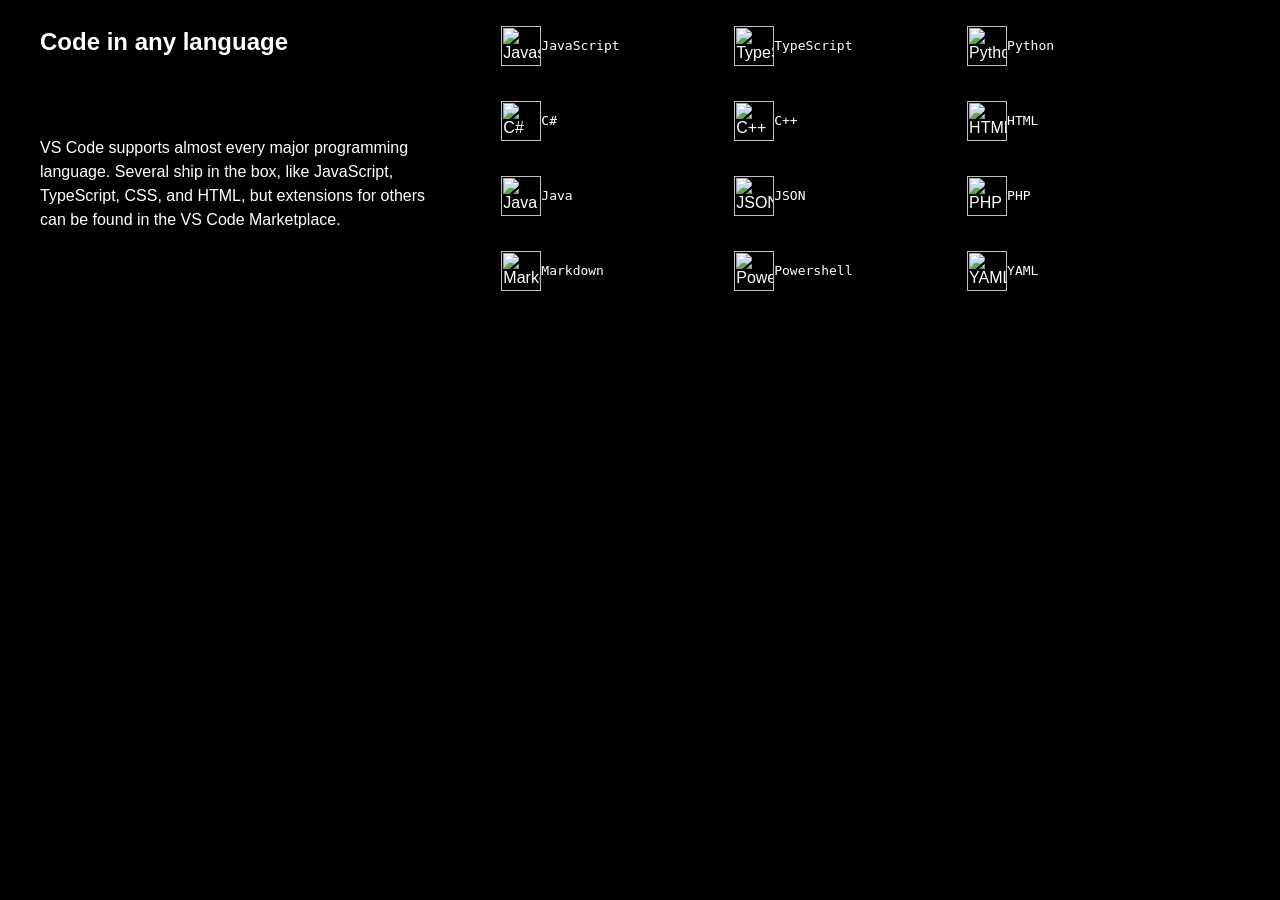
==== problem-06/index.html @ 7a560de5 "solve the problem 6 and" ====
<head>
    <meta charset="UTF-8">
    <meta name="viewport" content="width=device-width, initial-scale=1.0">
    <title>Visual Studio Code Landing Page</title>
    <style>
        body {
            font-family: Arial, sans-serif;
            background-color: black;
        }
        .container {
            background-color: black;
            width: 1200px;
            margin: 0 auto;
            color: white;
            height: 300px;
           
        }

        .languagePanel {
            display: grid;
            grid-template-columns: 1fr 1fr 1fr;
            padding-inline: 2.5rem
        }

        .languagePanel img {
            height: 40px;
            width: auto;
        }

        .container {
            display: grid;
            grid-template-columns: 1fr 2fr;
            column-gap: 2rem;
        }

        .flex {
            display: flex;
            align-items: center;
        }

        .verticalCenter {
            display: flex;
            justify-content: center;
            align-items: center;
            height: 100%;
        }
        h2 {
            margin-bottom: 5rem;
        }
        p{
            line-height: 1.5;
        }
    </style>
</head>
<body>
    <div class="container">
        <div>
            <h2>Code in any language</h2>
            <p>VS Code supports almost every major programming language. Several ship in the box, like JavaScript,
                TypeScript, CSS, and HTML, but extensions for others can be found in the VS Code Marketplace.</p>
        </div>
        <div class="languagePanel">
            <div class="flex">
                <img src="https://code.visualstudio.com/assets/home/language-js.png" alt="Javascript">
                <code class="verticalCenter">JavaScript</code>
            </div>
            <div class="flex">
                <img src="https://code.visualstudio.com/assets/home/language-ts.png" alt="TypeScript">
                <code class="verticalCenter">TypeScript</code>
            </div>
            <div class="flex">
                <img src="https://code.visualstudio.com/assets/home/language-python.png" alt="Python">
                <code class="verticalCenter">Python</code>
            </div>
            <div class="flex">
                <img src="https://code.visualstudio.com/assets/home/language-cs.png" alt="C#">
                <code class="verticalCenter">C#</code>
            </div>
            <div class="flex">
                <img src="https://code.visualstudio.com/assets/home/language-cpp.png" alt="C++">
                <code class="verticalCenter">C++</code>
            </div>
            <div class="flex">
                <img src="https://code.visualstudio.com/assets/home/language-html.png" alt="HTML">
                <code class="verticalCenter">HTML</code>
            </div>
            <div class="flex">
                <img src="https://code.visualstudio.com/assets/home/language-java.png" alt="Java">
                <code class="verticalCenter">Java</code>
            </div>
            <div class="flex"> 
                <img src="https://code.visualstudio.com/assets/home/language-json.png" alt="JSON">
                <code class="verticalCenter">JSON</code>
            </div>
            <div class="flex">
                <img src="https://code.visualstudio.com/assets/home/language-php.png" alt="PHP">
                <code class="verticalCenter">PHP</code>
            </div>
            <div class="flex">
                <img src="https://code.visualstudio.com/assets/home/language-markdown.png" alt="Markdown">
                <code class="verticalCenter">Markdown</code>
            </div>
            <div class="flex">
                <img src="https://code.visualstudio.com/assets/home/language-powershell.png" alt="Powershell">
                <code class="verticalCenter">Powershell</code>
            </div>
            <div class="flex">
                <img src="https://code.visualstudio.com/assets/home/language-yaml.png" alt="YAML">
                <code class="verticalCenter">YAML</code>
            </div>
        </div>
    </div>
</body>
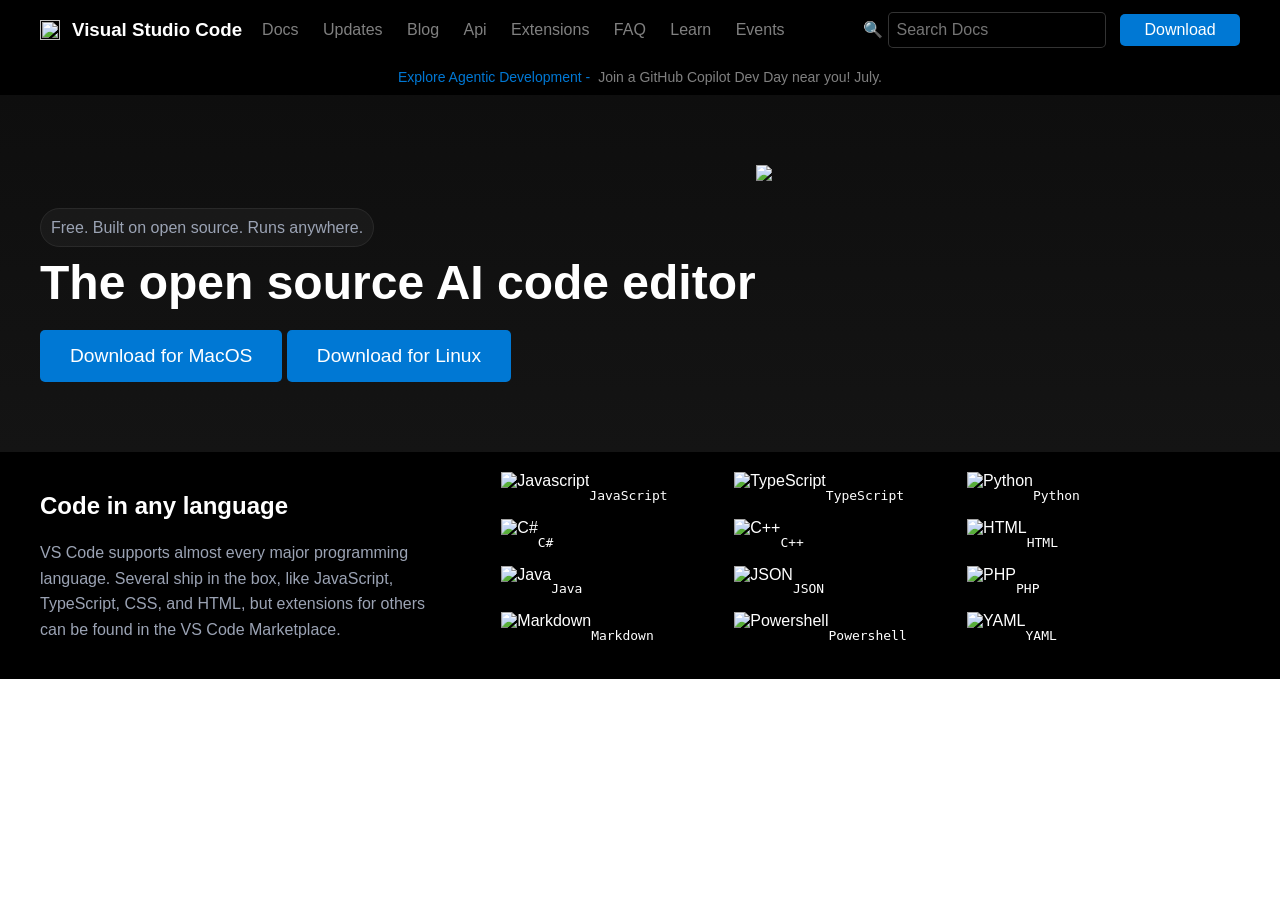
==== commit b792d3cc: "built vsCode landing page" ====
--- a/problem-06/index.html
+++ b/problem-06/index.html
@@ -1,113 +1,131 @@
+<!DOCTYPE html>
+<html lang="en">
+
 <head>
     <meta charset="UTF-8">
     <meta name="viewport" content="width=device-width, initial-scale=1.0">
     <title>Visual Studio Code Landing Page</title>
-    <style>
-        body {
-            font-family: Arial, sans-serif;
-            background-color: black;
-        }
-        .container {
-            background-color: black;
-            width: 1200px;
-            margin: 0 auto;
-            color: white;
-            height: 300px;
-           
-        }
+    <link rel="stylesheet" href="./style.css">
+</head>
 
-        .languagePanel {
-            display: grid;
-            grid-template-columns: 1fr 1fr 1fr;
-            padding-inline: 2.5rem
-        }
-
-        .languagePanel img {
-            height: 40px;
-            width: auto;
-        }
-
-        .container {
-            display: grid;
-            grid-template-columns: 1fr 2fr;
-            column-gap: 2rem;
-        }
-
-        .flex {
-            display: flex;
-            align-items: center;
-        }
-
-        .verticalCenter {
-            display: flex;
-            justify-content: center;
-            align-items: center;
-            height: 100%;
-        }
-        h2 {
-            margin-bottom: 5rem;
-        }
-        p{
-            line-height: 1.5;
-        }
-    </style>
-</head>
 <body>
-    <div class="container">
-        <div>
-            <h2>Code in any language</h2>
-            <p>VS Code supports almost every major programming language. Several ship in the box, like JavaScript,
-                TypeScript, CSS, and HTML, but extensions for others can be found in the VS Code Marketplace.</p>
-        </div>
-        <div class="languagePanel">
+    <header>
+        <div class="navContainer">
             <div class="flex">
-                <img src="https://code.visualstudio.com/assets/home/language-js.png" alt="Javascript">
-                <code class="verticalCenter">JavaScript</code>
+                <div class="verticalCenter">
+                    <img src="https://code.visualstudio.com/favicon.ico" width="20" height="20" class="topImage" />
+                </div>
+                <h3>Visual Studio Code</h3>
+                <div class="verticalCenter">
+                    <div>
+                        <a class="navLink" href="#">Docs</a>
+                        <a class="navLink" href="#">Updates</a>
+                        <a class="navLink" href="#">Blog</a>
+                        <a class="navLink" href="#">Api</a>
+                        <a class="navLink" href="#">Extensions</a>
+                        <a class="navLink" href="#">FAQ</a>
+                        <a class="navLink" href="#">Learn</a>
+                        <a class="navLink" href="#">Events</a>
+                    </div>
+                </div>
             </div>
-            <div class="flex">
-                <img src="https://code.visualstudio.com/assets/home/language-ts.png" alt="TypeScript">
-                <code class="verticalCenter">TypeScript</code>
-            </div>
-            <div class="flex">
-                <img src="https://code.visualstudio.com/assets/home/language-python.png" alt="Python">
-                <code class="verticalCenter">Python</code>
-            </div>
-            <div class="flex">
-                <img src="https://code.visualstudio.com/assets/home/language-cs.png" alt="C#">
-                <code class="verticalCenter">C#</code>
-            </div>
-            <div class="flex">
-                <img src="https://code.visualstudio.com/assets/home/language-cpp.png" alt="C++">
-                <code class="verticalCenter">C++</code>
-            </div>
-            <div class="flex">
-                <img src="https://code.visualstudio.com/assets/home/language-html.png" alt="HTML">
-                <code class="verticalCenter">HTML</code>
-            </div>
-            <div class="flex">
-                <img src="https://code.visualstudio.com/assets/home/language-java.png" alt="Java">
-                <code class="verticalCenter">Java</code>
-            </div>
-            <div class="flex"> 
-                <img src="https://code.visualstudio.com/assets/home/language-json.png" alt="JSON">
-                <code class="verticalCenter">JSON</code>
-            </div>
-            <div class="flex">
-                <img src="https://code.visualstudio.com/assets/home/language-php.png" alt="PHP">
-                <code class="verticalCenter">PHP</code>
-            </div>
-            <div class="flex">
-                <img src="https://code.visualstudio.com/assets/home/language-markdown.png" alt="Markdown">
-                <code class="verticalCenter">Markdown</code>
-            </div>
-            <div class="flex">
-                <img src="https://code.visualstudio.com/assets/home/language-powershell.png" alt="Powershell">
-                <code class="verticalCenter">Powershell</code>
-            </div>
-            <div class="flex">
-                <img src="https://code.visualstudio.com/assets/home/language-yaml.png" alt="YAML">
-                <code class="verticalCenter">YAML</code>
+            <div class="verticalCenter">
+                <div class="searchContainer">
+                    <span class="searchIcon">&#128269;</span>
+                    <input type="text" placeholder="Search Docs" class="searchInput" />
+                    <button class="downloadButton">Download</button>
+                </div>
             </div>
         </div>
-    </div>
-</body>+        </div>
+    </header>
+
+    <section>
+        <div class="banner">
+            <a href="#" class="bannerLink">Explore Agentic Development -</a> Join a GitHub Copilot Dev Day near you!
+            July.
+        </div>
+    </section>
+
+    <section class="hero">
+        <div class="container">
+            <div class="heroContainer">
+                <div>
+                    <br /><br /><br />
+                    <span class="buttonBanner">
+                        Free. Built on open source. Runs anywhere.
+                    </span>
+                    <br /><br />
+                    <h2 style="text-align: left;">The open source AI code editor</h2>
+                    <a href="#" class="cta-button">Download for MacOS</a>
+                    <a href="#" class="cta-button">Download for Linux</a>
+                </div>
+                <div>
+                    <img src="https://code.visualstudio.com/assets/home/home-screenshot-mac-2x-v2.png" width="800px" />
+                </div>
+            </div>
+        </div>
+    </section>
+
+    <section class="language">
+        <div class="container">
+            <div>
+                <h2>Code in any language</h2>
+                <p>VS Code supports almost every major programming language. Several ship in the box, like JavaScript,
+                    TypeScript, CSS, and HTML, but extensions for others can be found in the VS Code Marketplace.</p>
+            </div>
+            <div class="languagePanel">
+                <div class="flex">
+                    <img src="https://code.visualstudio.com/assets/home/language-js.png" alt="Javascript">
+                    <code class="verticalCenter">JavaScript</code>
+                </div>
+                <div class="flex">
+                    <img src="https://code.visualstudio.com/assets/home/language-ts.png" alt="TypeScript">
+                    <code class="verticalCenter">TypeScript</code>
+                </div>
+                <div class="flex">
+                    <img src="https://code.visualstudio.com/assets/home/language-python.png" alt="Python">
+                    <code class="verticalCenter">Python</code>
+                </div>
+                <div class="flex">
+                    <img src="https://code.visualstudio.com/assets/home/language-cs.png" alt="C#">
+                    <code class="verticalCenter">C#</code>
+                </div>
+                <div class="flex">
+                    <img src="https://code.visualstudio.com/assets/home/language-cpp.png" alt="C++">
+                    <code class="verticalCenter">C++</code>
+                </div>
+                <div class="flex">
+                    <img src="https://code.visualstudio.com/assets/home/language-html.png" alt="HTML">
+                    <code class="verticalCenter">HTML</code>
+                </div>
+                <div class="flex">
+                    <img src="https://code.visualstudio.com/assets/home/language-java.png" alt="Java">
+                    <code class="verticalCenter">Java</code>
+                </div>
+                <div class="flex"> 
+                    <img src="https://code.visualstudio.com/assets/home/language-json.png" alt="JSON">
+                    <code class="verticalCenter">JSON</code>
+                </div>
+                <div class="flex">
+                    <img src="https://code.visualstudio.com/assets/home/language-php.png" alt="PHP">
+                    <code class="verticalCenter">PHP</code>
+                </div>
+                <div class="flex">
+                    <img src="https://code.visualstudio.com/assets/home/language-markdown.png" alt="Markdown">
+                    <code class="verticalCenter">Markdown</code>
+                </div>
+                <div class="flex">
+                    <img src="https://code.visualstudio.com/assets/home/language-powershell.png" alt="Powershell">
+                    <code class="verticalCenter">Powershell</code>
+                </div>
+                <div class="flex">
+                    <img src="https://code.visualstudio.com/assets/home/language-yaml.png" alt="YAML">
+                    <code class="verticalCenter">YAML</code>
+                </div>
+            </div>
+        </div>
+    </section>
+</body>
+
+</html>
--- a/problem-06/style.css
+++ b/problem-06/style.css
@@ -0,0 +1,259 @@
+/* Global Styles */
+body {
+    font-family: Arial, sans-serif;
+    margin: 0;
+    padding: 0;
+    box-sizing: border-box;
+}
+
+a {
+    text-decoration: none;
+    color: #0078d4;
+}
+
+.buttonBanner {
+    color: #9ba3b4;
+    background-color: rgba(255,255,255,0.04);
+    padding: 10px;
+    font-size: 16px;
+    border-radius: 32px;
+    border: 1px solid rgba(255,255,255,0.07);
+}
+
+.bannerLink {
+    padding-right: 8px;
+}
+
+.container {
+    display: flex;
+    max-width: 1200px;
+    margin: 0 auto;
+    padding: 20px;
+}
+
+.heroContainer {
+    display: flex;
+    justify-content: space-between;
+}
+
+.heroContainer > div {
+    text-align:left;
+}
+
+.flex {
+    display: flex;
+}
+
+.navContainer {
+    max-width: 1200px;
+    margin: 0 auto;
+    display: flex;
+    justify-content: space-between;
+}
+
+.verticalCenter {
+    display: flex;
+    flex-direction: column;
+    justify-content: center;
+}
+
+.navLink {
+    padding-left: 20px;
+    color: gray;
+}
+
+.topImage {
+    padding-right: 12px;
+}
+
+.banner {
+    padding: 10px;
+    background-color: black;
+    color: gray;
+    font-size: 14px;
+    max-width: 1200px;
+    margin: 0 auto;
+    display: flex;
+    justify-content: center;
+}
+
+.navLink:hover {
+    color: white;
+}
+
+.searchInput {
+    border-radius: 5px;
+    border: 1px solid rgb(255, 255, 255, 0.2);
+    padding: 8px;
+    font-size: 16px;
+    background-color: black;
+}
+
+.downloadButton {
+    background-color: #0078d4;
+    color: white;
+    border: none;
+    padding: 7px;
+    padding-left: 0px;
+    width: 120px;
+    padding-right: 0px;
+    font-size: 16px;
+    border-radius: 5px;
+    margin-left: 10px;
+}
+
+/* Header Styles */
+header {
+    background-color: black;
+    color: white;
+}
+
+section {
+    background-color: black;
+}
+
+header h1 {
+    margin: 0;
+    font-size: 2em;
+}
+
+nav ul {
+    list-style: none;
+    padding: 0;
+    display: flex;
+    justify-content: space-around;
+}
+
+nav li {
+    margin: 0 10px;
+}
+
+nav a {
+    color: #0078d4;
+    font-size: 1em;
+    transition: color 0.3s;
+}
+
+nav a:hover {
+    color: #007acc;
+}
+
+/* Hero Section Styles */
+.hero {
+    background: linear-gradient(180deg, #0e0e0e 0%, #141414 100%);
+    color: white;
+    padding: 50px 20px;
+}
+
+.hero h2 {
+    font-size: 3em;
+    margin: 0;
+}
+
+.hero p {
+    font-size: 1.2em;
+}
+
+.cta-button {
+    display: inline-block;
+    background: #0078d4;
+    color: white;
+    padding: 15px 30px;
+    font-size: 1.2em;
+    border-radius: 5px;
+    margin-top: 20px;
+    transition: background 0.3s;
+}
+
+.cta-button:hover {
+    background: #e5b800;
+}
+
+/* Language Style  */
+.language {
+    color: white;
+}
+
+.language .container {
+    display: grid;
+    grid-template-columns: 1fr 2fr;
+    column-gap: 2rem;
+}
+
+.language .container p {
+    font-size: 16px;
+    font-weight: 500;
+    line-height: 160%;
+    color:#9ba3b4;
+}
+
+.language .languagePanel {
+    display: grid;
+    grid-template-columns: 1fr 1fr 1fr;
+    padding-inline: 2.5rem
+}
+
+.languagePanel img {
+    height: 40px;
+    width: auto;
+}
+
+footer {
+    background: #333;
+    color: white;
+    text-align: center;
+    padding: 10px 20px;
+}
+
+/* Responsiveness, we'll discuss this when we reach tailwind
+@media (width < 1200px) {
+    .heroContainer div:has(img) {
+        width: 66.66666667%;
+        padding-inline: 2.5rem;
+    } 
+    .heroContainer img {
+        width: 100%;
+    }
+    .container {
+        max-width: 970px;
+    }
+    .navContainer {
+        max-width: 1060px;
+    }
+    .language .container {
+        grid-template-columns: 1fr 1fr;
+    }
+}
+
+@media (max-width: 768px) {
+    .hero {
+        padding-block: 40px;
+    }
+    
+    .hero p {
+        font-size: 1em;
+    }
+    
+    .verticalCenter > div:has(.navLink) {
+        display: none;
+    }
+    .navContainer {
+       max-width: 600px;
+    }
+    .heroContainer {
+        flex-direction: column;
+        align-items: center;
+        gap:40px
+
+    }
+    .heroContainer > div {
+        text-align: center
+    }
+    .heroContainer div:has(img) {
+        width: 100%;
+    }
+    .language .languagePanel {
+        grid-template-columns: max-content 1fr max-content 1fr;
+    }
+}
+ */
